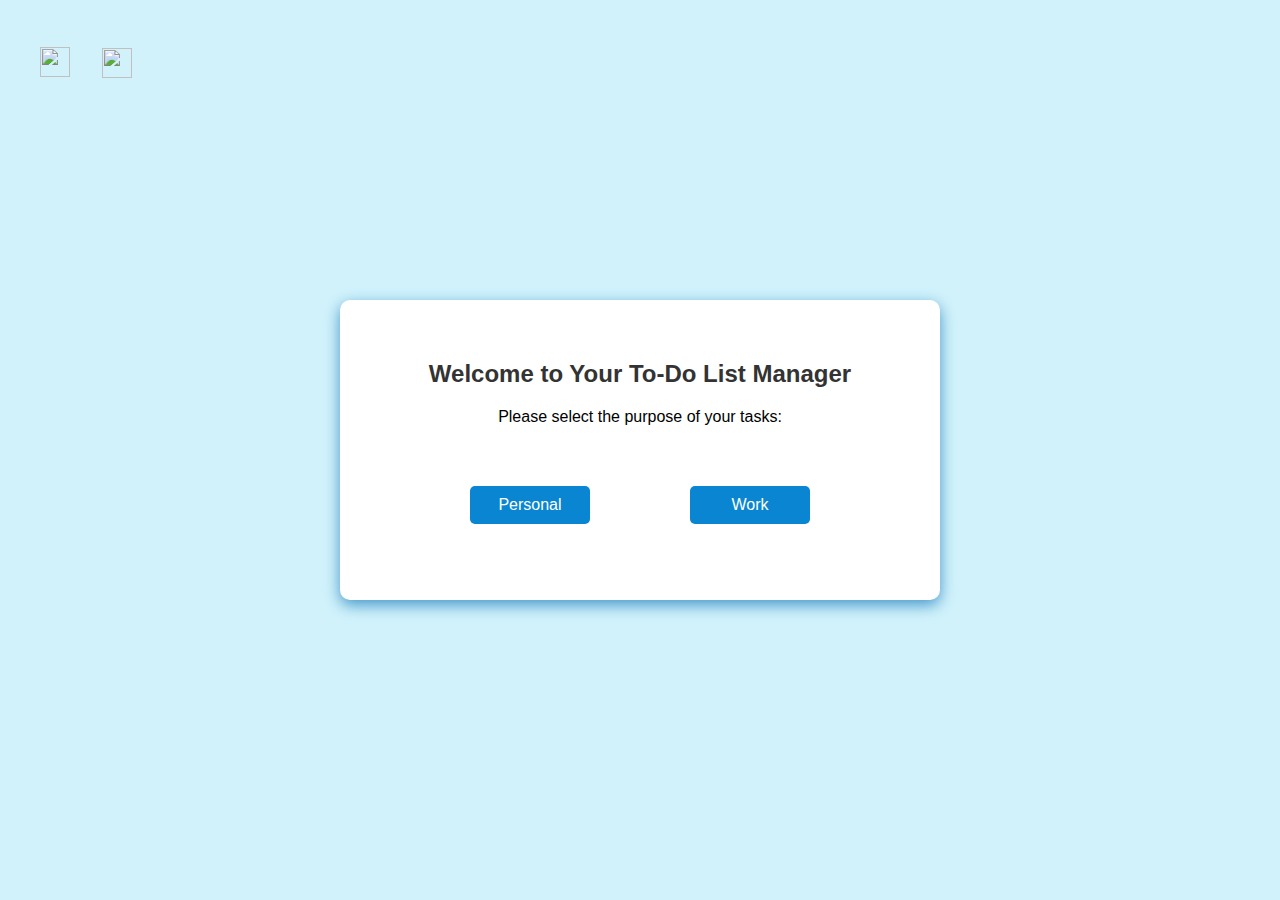
==== after register.htm @ d649fe9b "added files of the project" ====
<!DOCTYPE html>
<html lang="en">
  <head>
    <meta charset="UTF-8" />
    <meta name="viewport" content="width=device-width, initial-scale=1.0" />
    <title>To-Do List Manager</title>
    <style>
      * {
        margin: 0;
        padding: 0;
        box-sizing: border-box;
        font-family: Arial, sans-serif;
      }
      body {
        display: flex;
        justify-content: center;
        align-items: center;
        min-height: 100vh;
        background-color: #d1f2fb;
      }
      .container {
        height: 300px;
        width: 600px;
        text-align: center;
        background: #ffffff;
        padding: 20px 40px;
        border-radius: 10px;
        box-shadow: 0 5px 15px #4497ca;
      }
      h1 {
        margin-top: 40px;
        margin-bottom: 20px;
        color: #333;
        font-size: 24px;
      }
      .button-group {
        display: flex;
        justify-content: space-between;
        margin-top: 60px;
        margin-left: 90px;
        margin-right: 90px;
      }
      .button {
        width: 120px;
        padding: 10px 20px;
        font-size: 16px;
        color: #ffffff;
        background-color: #0985d1;
        border: none;
        border-radius: 5px;
        cursor: pointer;
      }
      .button:hover {
        background-color: #06629a;
      }
      .button.work {
        background-color: #0985d1;
      }
      .button.work:hover {
        background-color: #06629a;
      }
      .btn-container {
        display: flex;
        position: fixed;
        left: 40px;
        top: 40px;
        gap: 30px;
      }
      #backBtn-container {
        display: flex;
        /* align-items: center; */
        justify-content: center;
        margin-top: 8px;
      }

      #backBtn {
        background-color: transparent;
        font-size: 22px;
        border: none;
      }

      #backBtn:hover {
        transform: scale(1.2);
      }

      #homeBtn-container {
        display: flex;
        /* align-items: center; */
        justify-content: center;
        margin-top: 5px;
      }

      #homeBtn {
        background-color: transparent;
        padding: 2px;
        padding-left: 0%;
        border: none;
      }

      #homeBtn:hover {
        transform: scale(1.2);
      }
    </style>
  </head>
  <body>
    <div class="btn-container">
      <div id="homeBtn-container">
        <a href="file:///C:/Users/lenovo/Desktop/Project/index.html"
          ><button id="homeBtn">
            <img
              src="C:\Users\lenovo\Desktop\Project\home.png"
              width="30px"
              height="30px"
            /></button
        ></a>
      </div>
      <div id="backBtn-container">
        <a href="file:///C:/Users/lenovo/Desktop/Project/practice2.html"
          ><button id="backBtn">
            <img
              src="C:\Users\lenovo\Desktop\Project\back.png"
              width="30px"
              height="30px"
            /></button
        ></a>
      </div>
    </div>
    <div class="container">
      <h1>Welcome to Your To-Do List Manager</h1>
      <p>Please select the purpose of your tasks:</p>
      <div class="button-group">
        <a href="file:///C:/Users/lenovo/Desktop/Project/todo.html"><button class="button personal">Personal</button></a>
        <a href="file:///C:/Users/lenovo/Desktop/Project/todo2.htm"><button class="button work">Work</button></a>
      </div>
    </div>
  </body>
</html>
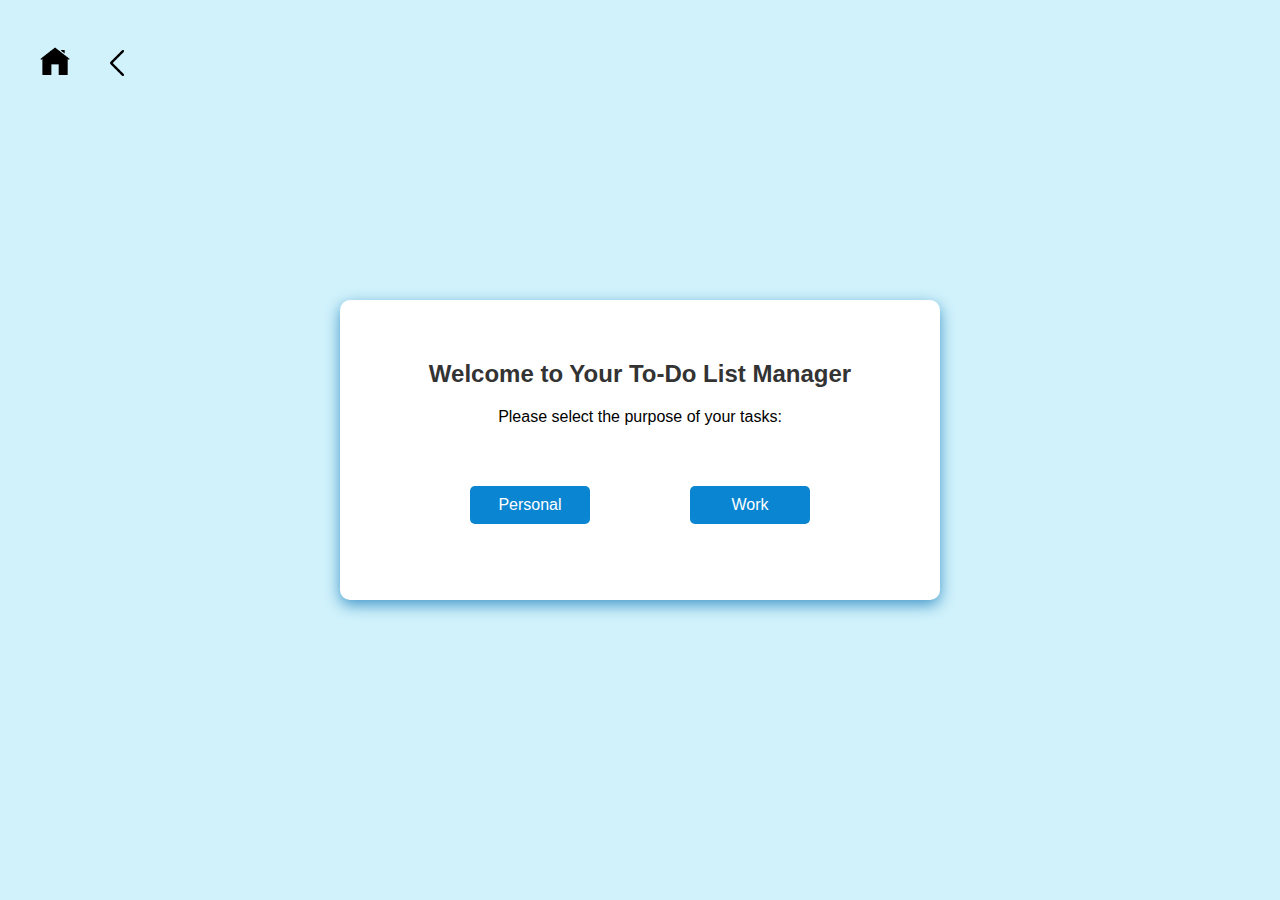
==== commit e8340896: "changes done as required" ====
--- a/after register.htm
+++ b/after register.htm
@@ -105,20 +105,20 @@
   <body>
     <div class="btn-container">
       <div id="homeBtn-container">
-        <a href="file:///C:/Users/lenovo/Desktop/Project/index.html"
+        <a href="index.html"
           ><button id="homeBtn">
             <img
-              src="C:\Users\lenovo\Desktop\Project\home.png"
+              src="home.png"
               width="30px"
               height="30px"
             /></button
         ></a>
       </div>
       <div id="backBtn-container">
-        <a href="file:///C:/Users/lenovo/Desktop/Project/practice2.html"
+        <a href="practice2.html"
           ><button id="backBtn">
             <img
-              src="C:\Users\lenovo\Desktop\Project\back.png"
+              src="back.png"
               width="30px"
               height="30px"
             /></button
@@ -129,8 +129,8 @@
       <h1>Welcome to Your To-Do List Manager</h1>
       <p>Please select the purpose of your tasks:</p>
       <div class="button-group">
-        <a href="file:///C:/Users/lenovo/Desktop/Project/todo.html"><button class="button personal">Personal</button></a>
-        <a href="file:///C:/Users/lenovo/Desktop/Project/todo2.htm"><button class="button work">Work</button></a>
+        <a href="todo.html"><button class="button personal">Personal</button></a>
+        <a href="todo2.htm"><button class="button work">Work</button></a>
       </div>
     </div>
   </body>
